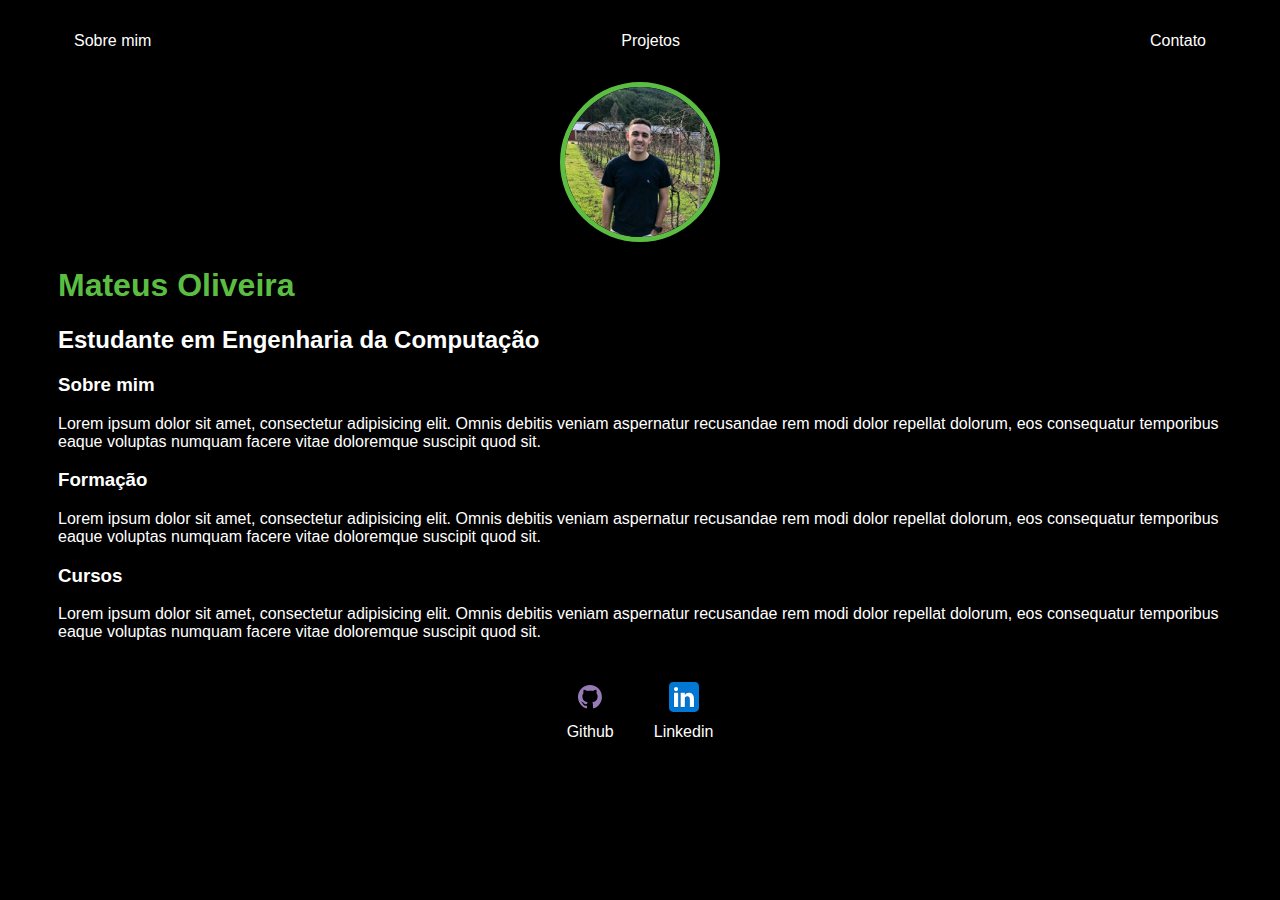
==== index.html @ 17797406 "Commit" ====
<!DOCTYPE html>
<html lang="en">
<head>
    <meta charset="UTF-8">
    <meta http-equiv="X-UA-Compatible" content="IE=edge">
    <meta name="viewport" content="width=device-width, initial-scale=1.0">
    <title>Mateus Oliveira</title>
    <link rel="stylesheet" href="index.css">
</head>
<body>
    <div class="container">
        <nav>
            <ul>
                <li>
                   <a href="index.html">Sobre mim</a> 
                </li>
                <li>
                    <a href="project.html">Projetos</a> 
                 </li>
                 <li>
                    <a href="contact.html">Contato</a> 
                 </li>
            </ul>
        </nav>
    
        <header>
            <div class="center">
                <img src="./img/perfil.jpeg"></img>
            </div>  
            <h1>Mateus Oliveira</h1>
            <h2>Estudante em Engenharia da Computação</h2>      
        </header>
    
        <main>
            <section>
                <h3>Sobre mim</h3>
                <p>Lorem ipsum dolor sit amet, consectetur adipisicing elit. Omnis debitis veniam aspernatur recusandae rem modi dolor repellat dolorum, eos consequatur temporibus eaque voluptas numquam facere vitae doloremque suscipit quod sit.</p>
            </section>
    
            <section>
                <h3>Formação</h3>
                <p>Lorem ipsum dolor sit amet, consectetur adipisicing elit. Omnis debitis veniam aspernatur recusandae rem modi dolor repellat dolorum, eos consequatur temporibus eaque voluptas numquam facere vitae doloremque suscipit quod sit.</p>
            </section>
    
            <section>
                <h3>Cursos</h3>
                <p>Lorem ipsum dolor sit amet, consectetur adipisicing elit. Omnis debitis veniam aspernatur recusandae rem modi dolor repellat dolorum, eos consequatur temporibus eaque voluptas numquam facere vitae doloremque suscipit quod sit.</p>
            </section>
        </main>
    
        <footer>
            <a href="https://github.com/mateusoliveiraps" target="_blak" rel="noopener noreferrer">
                <img src="./img/github.svg">
                <p>Github</p>
            </a>
            <a href="https://www.linkedin.com/in/mateus-oliveira-pereira-dos-santos-b07953151/" target="_blank" rel="noopener noreferrer">
                <img src="./img/linkedin.svg">
                <p>Linkedin</p>
            </a>
        </footer>
    </div>
</body>
</html>
---- index.css ----
body {
    color: white;
    background-color: black;
    font-family: Arial, Helvetica, sans-serif;
}

ul {
    display: flex;
    justify-content: space-between;
    list-style-type: none;
    align-items: center;
    padding: 16px;
}

a {
    color: white;
    text-decoration: none;
}

header img {
    width: 150px;
    height: 150px;
    border-radius: 50%;
    border: 5px solid #5BBE42;
}

.center {
    text-align: center;
}

h1 {
    color: #5BBE42;
}

footer img {
    width: 40px;
    height: 40px;
}

footer {
    display: flex;
    justify-content: center;
}

footer a {
    margin: 20px;
    text-align: center;
}

footer p {
    margin-top: 2px;
}

.container {
    padding: 0px 50px;
}

nav a:hover {
    color: #5BBE42;
}
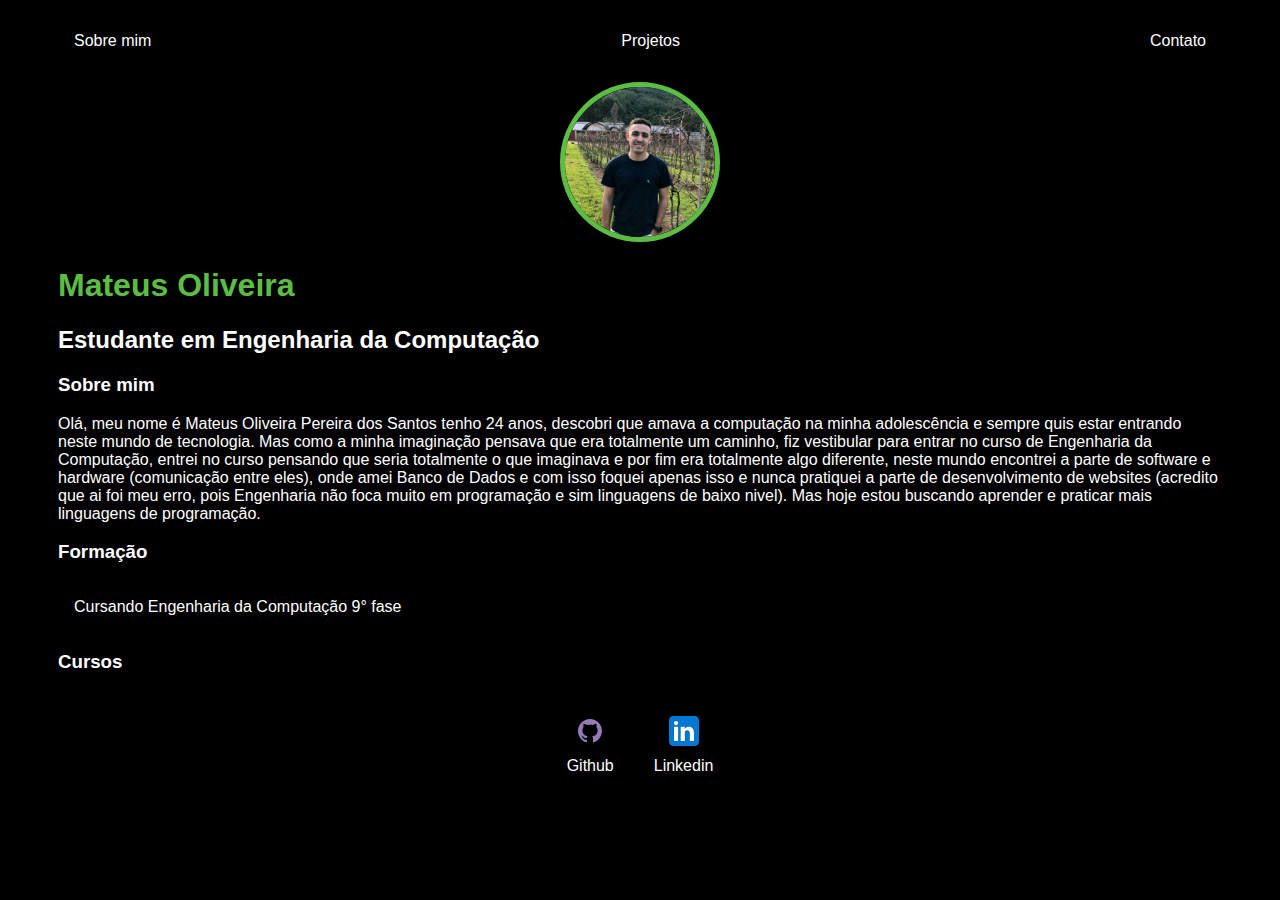
==== commit 8e8d18f6: "commit 2" ====
--- a/index.html
+++ b/index.html
@@ -34,17 +34,31 @@
         <main>
             <section>
                 <h3>Sobre mim</h3>
-                <p>Lorem ipsum dolor sit amet, consectetur adipisicing elit. Omnis debitis veniam aspernatur recusandae rem modi dolor repellat dolorum, eos consequatur temporibus eaque voluptas numquam facere vitae doloremque suscipit quod sit.</p>
+                <p>
+                    Olá, meu nome é Mateus Oliveira Pereira dos Santos tenho 24 anos, descobri que amava a computação na minha adolescência
+                    e sempre quis estar entrando neste mundo de tecnologia. Mas como a minha imaginação pensava que era totalmente um caminho,
+                    fiz vestibular para entrar no curso de Engenharia da Computação, entrei no curso pensando que seria totalmente o que imaginava
+                    e por fim era totalmente algo diferente, neste mundo encontrei a parte de software e hardware (comunicação entre eles), onde amei
+                    Banco de Dados e com isso foquei apenas isso e nunca pratiquei a parte de desenvolvimento de websites (acredito que ai foi meu erro, pois Engenharia
+                    não foca muito em programação e sim linguagens de baixo nivel). Mas hoje estou buscando aprender e praticar mais linguagens de programação.
+
+                </p>
             </section>
     
             <section>
                 <h3>Formação</h3>
-                <p>Lorem ipsum dolor sit amet, consectetur adipisicing elit. Omnis debitis veniam aspernatur recusandae rem modi dolor repellat dolorum, eos consequatur temporibus eaque voluptas numquam facere vitae doloremque suscipit quod sit.</p>
+                <p>
+                    <ul>
+                        <li>Cursando Engenharia da Computação 9° fase</li>
+                    </ul>
+                </p>
             </section>
     
             <section>
                 <h3>Cursos</h3>
-                <p>Lorem ipsum dolor sit amet, consectetur adipisicing elit. Omnis debitis veniam aspernatur recusandae rem modi dolor repellat dolorum, eos consequatur temporibus eaque voluptas numquam facere vitae doloremque suscipit quod sit.</p>
+                <p>
+
+                </p>
             </section>
         </main>
     
